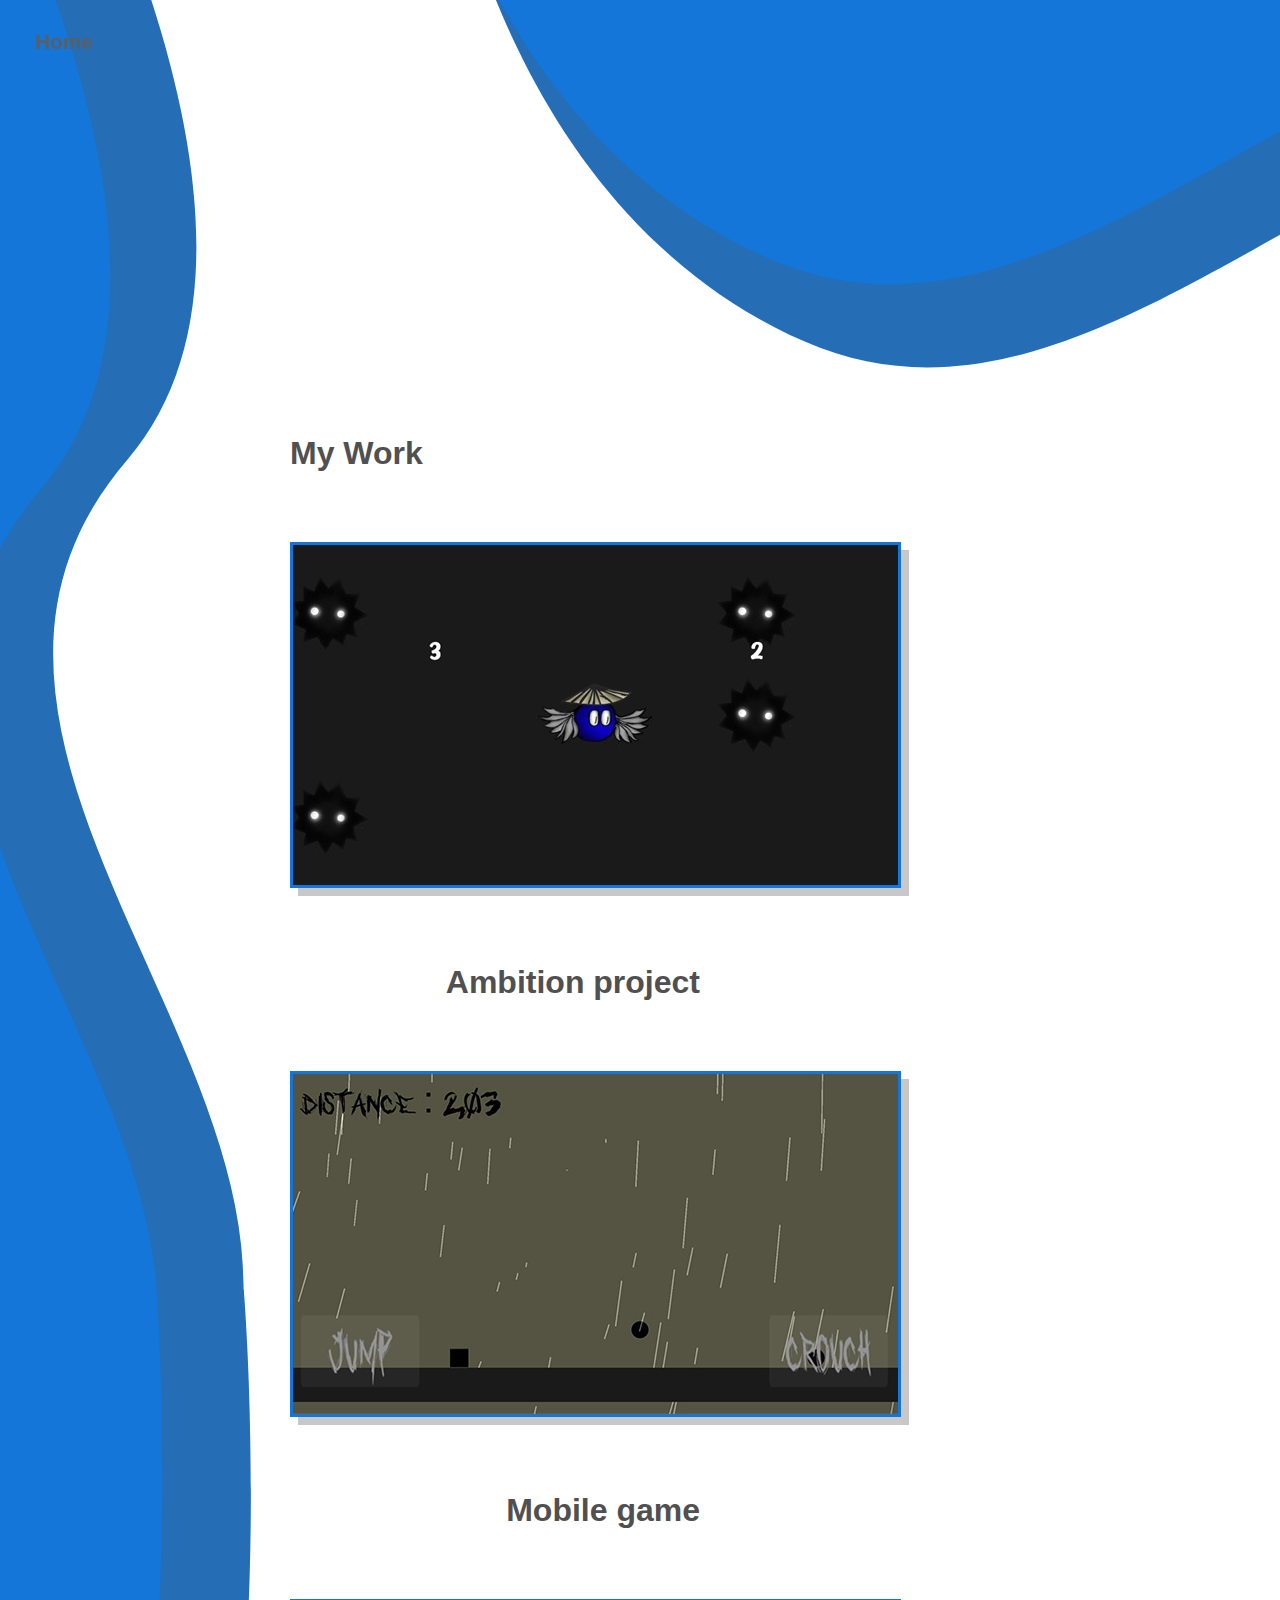
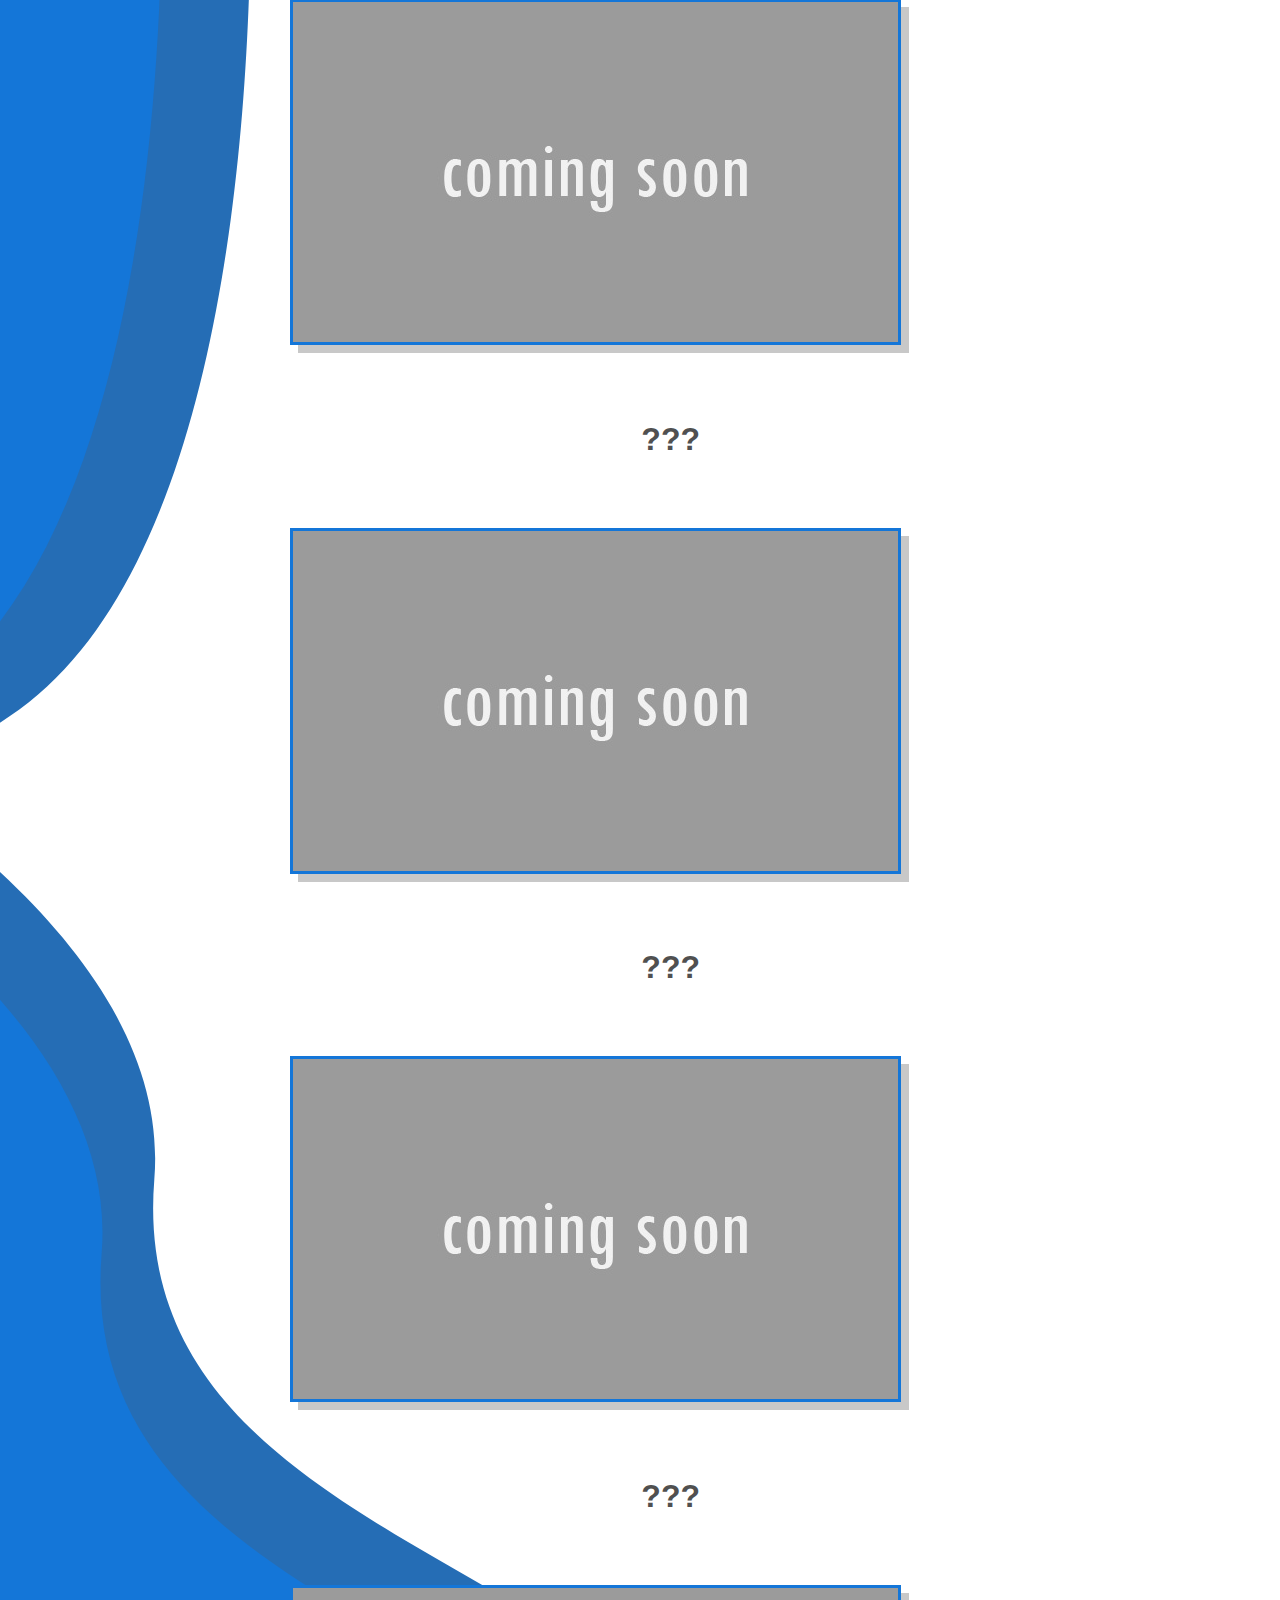
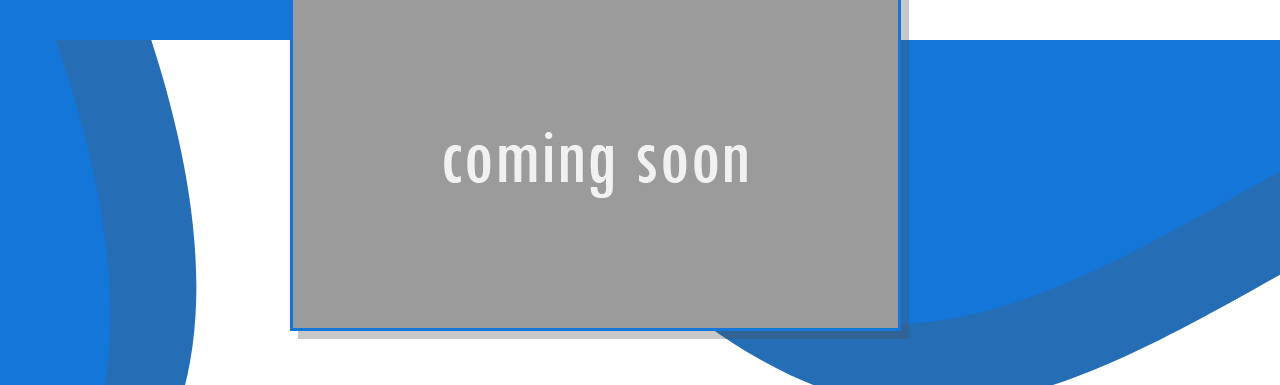
==== mywork.html @ cafae795 "added website" ====
<!DOCTYPE html>
<html lang="en">
<head>
    <meta charset="UTF-8">
    <title>My work</title>
    <link rel="stylesheet" href="style.css">
</head>
<body>
<section id="home"><p>l</p></section>
<header>
    <div>
        <ul>
            <li><a href="index.html">Home</a></li>
        </ul>
    </div>
</header>
<div class="projects">
    <h1>My Work</h1>
    <div><a href="recent1.html"><img class="img_border" src="images/Ambitie project.jpg"></a>
        <h1 class="info2">Ambition project</h1>
    </div>
    <div><a href="recent2.html"><img class="img_border" src="images/Mobile game.jpg"></a>
        <h1 class="info2">Mobile game</h1>
    </div>
    <div><img class="img_border" src="images/comingsoon.jpg"></a>
        <h1 class="info2">???</h1>
    </div>
    <div><img class="img_border" src="images/comingsoon.jpg"></a>
        <h1 class="info2">???</h1>
    </div>
    <div><img class="img_border" src="images/comingsoon.jpg"></a>
        <h1 class="info2">???</h1>
    </div>
    <div><img class="img_border" src="images/comingsoon.jpg"></a>

    </div>
</div>
</body>
</html>
---- style.css ----
body{
    margin: 0;
    padding: 0;

    background-color: #f1f1f1;
    background-image: url("images/background.png");
}

html{
    scroll-behavior: smooth;
}

header{
    position: fixed;
    top: 0;

}

#home p{
    color: #1476D8;
}

ul {
    list-style-type: none;
    margin: 0;
    padding: 0;
    overflow: hidden;
  }
  
  li {
    float: left;
  }
  
  li a {
    display: block;
    color: #505050;
    text-align: center;
    padding: 30px 35px;
    text-decoration: none;
    font-family: Verdana, Geneva, Tahoma, sans-serif;
    font-weight: bolder;
      font-size: 18px;
      border-width: 3px;
      border-color: #f1f1f1;

  }

  li a{
    transition: 1s;
  }

  li a:hover {
    color: #5e5e5e;
      cursor: pointer;
      font-size: 1.3rem;
  }

  .title{
      display: flex;
      align-items: center;
      justify-content: space-around;
      color: #505050;
      font-family: Verdana, Geneva, Tahoma, sans-serif;
      font-weight: bolder;
      margin-top: 420px;
      margin-left: 80px;
  }

  .title img{
      margin-right: 80px;
  }

  .title h1:hover{
      font-size: 2rem;
  }

.title h1{
    transition: 1s;
}


  #home_text{
      color: #505050;
  }

  .contact_text{
      float: right;
      color: #505050    ;
  }

.box {
    display: flex;
    flex-direction: row;
    justify-content: space-between;
    flex-wrap: wrap;
    margin-top: 180px;
    margin-left: 270px;
    margin-right: 270px;
    color: #505050;
    font-family: Verdana, Geneva, Tahoma, sans-serif;
    font-weight: bolder;
}

.box_info{
    float: right;
}


.box img{
    margin-bottom: 50px;
}

.img_border{
    padding: 3px;
    background-color: #1476D8;
    box-shadow: 8px 8px #50505050;
}

.box img:hover{
    opacity: 0.7;
    cursor: pointer;
}

#see_more_button{
    display: flex;
    justify-content: center;
    margin-right: 300px;
    cursor: pointer;
    padding: 0.625rem 1.25rem;
    width: 300px;
    border-radius: 16px;
    border: none;
    background-color: #C6C6C6;
    margin-left: 785px;
}

#see_more_button a{
    color: #f1f1f1;
    font-size: 1.5rem;
    font-family: Verdana, Geneva, Tahoma, sans-serif;
    font-weight: bolder;
}

#see_more_button:hover{
    background-color: #1476D8;
}

a{
    text-decoration: none;
    color: #f1f1f1;
}

.box2{
    margin-top: 350px;
    display: flex;
    align-items: center;
    justify-content: center;
    padding-bottom: 250px;
}

.box2 p{
    float: right;
}

.box2 img, h1{
    padding-right: 80px;
}

.box2 h1{
    padding-bottom: 50px;
    color: #505050;
    font-family: Verdana, Geneva, Tahoma, sans-serif;
    font-weight: bolder;
}

.box2 p{
    color: #505050;
    font-family: Verdana, Geneva, Tahoma, sans-serif;
    font-weight: bolder;
}

.info{
    display: flex;
    align-items: center;
    flex-direction: column;
}

.footer{
    height: 140px;
    background-color: #1476D8;
}

.projects{
    color: #505050;
    font-family: Verdana, Geneva, Tahoma, sans-serif;
    font-weight: bolder;
    display: flex;
    flex-direction: column;
    margin-top: 380px;
    margin-left: 290px;
}

.projects img{
    margin-bottom: 50px;
}

.projects h1{
    margin-bottom: 70px;
}

.info2{
    float: right;
    margin-right: 500px;

}

#my_work{
    padding-bottom: 50px;
    color: #505050;
    font-family: Verdana, Geneva, Tahoma, sans-serif;
    font-weight: bolder;
}

#my_work h1{
    margin-left: 840px;
    padding-top: 300px;
}
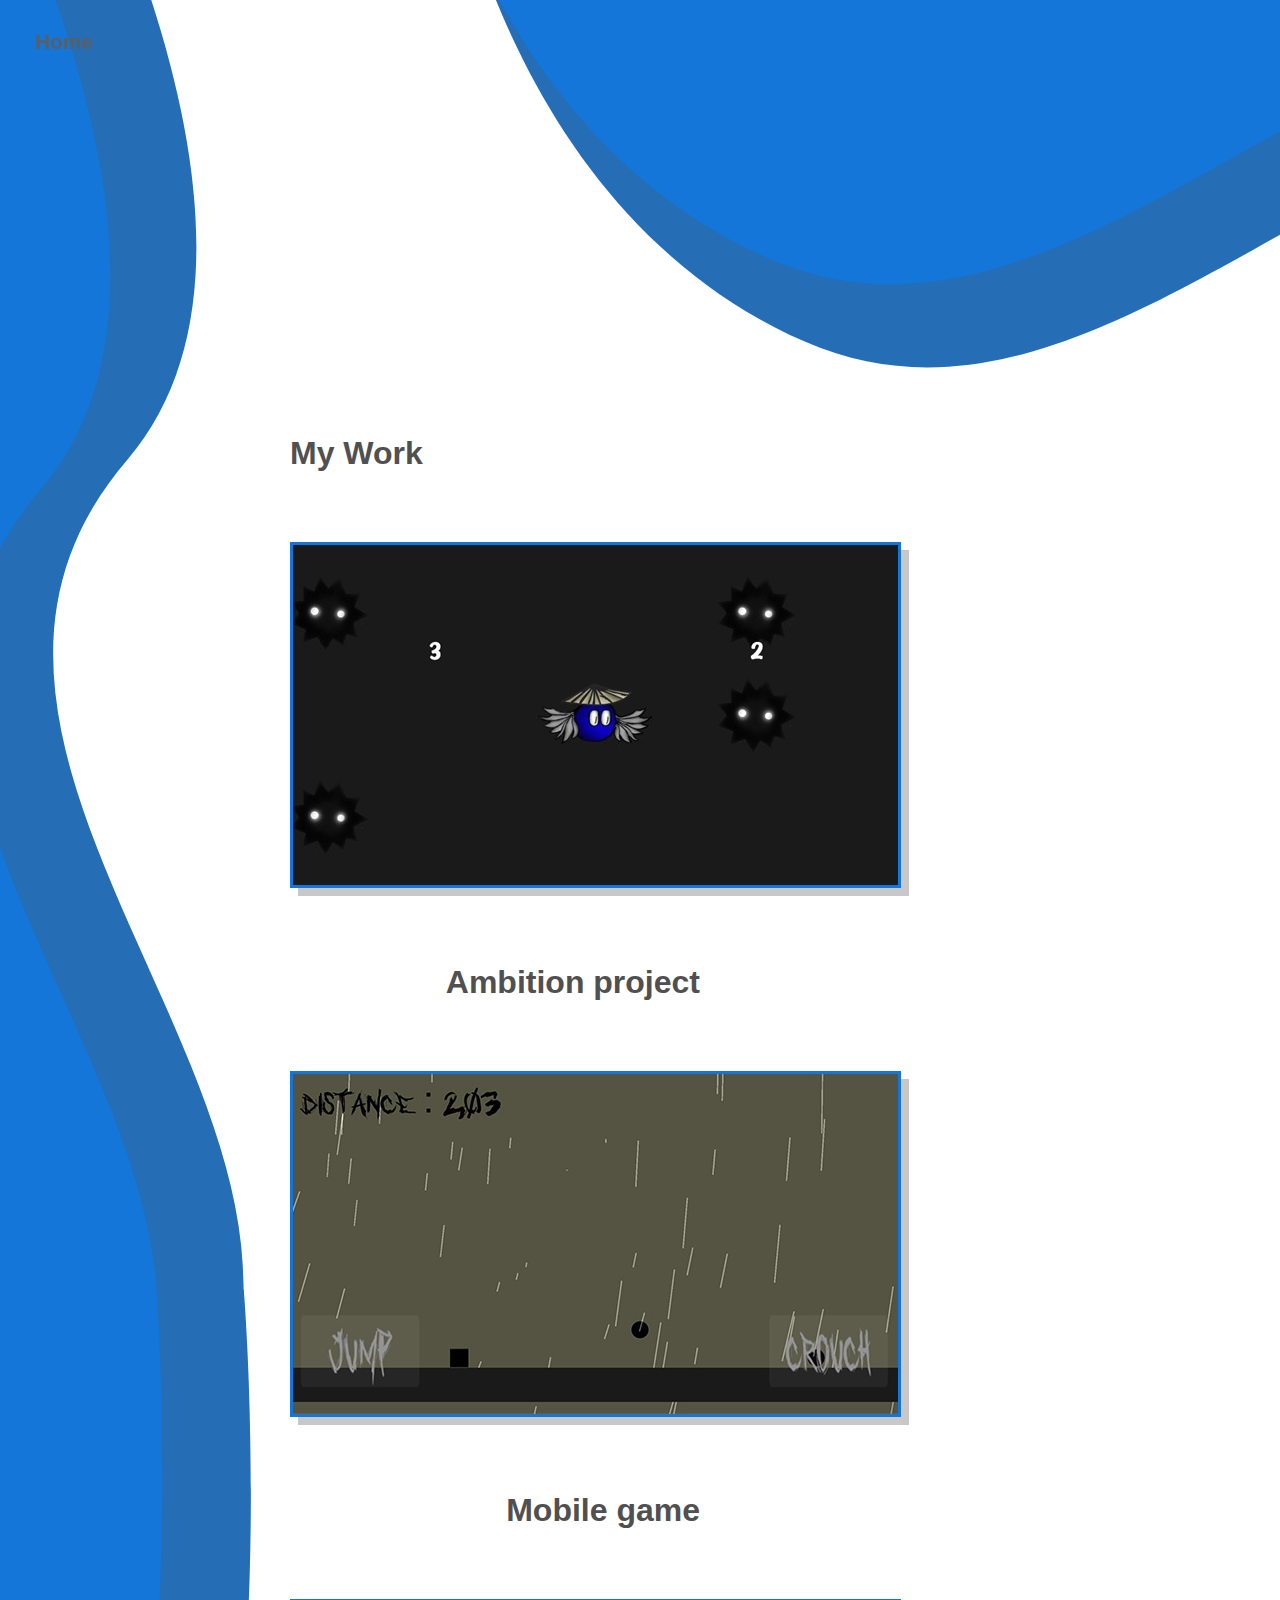
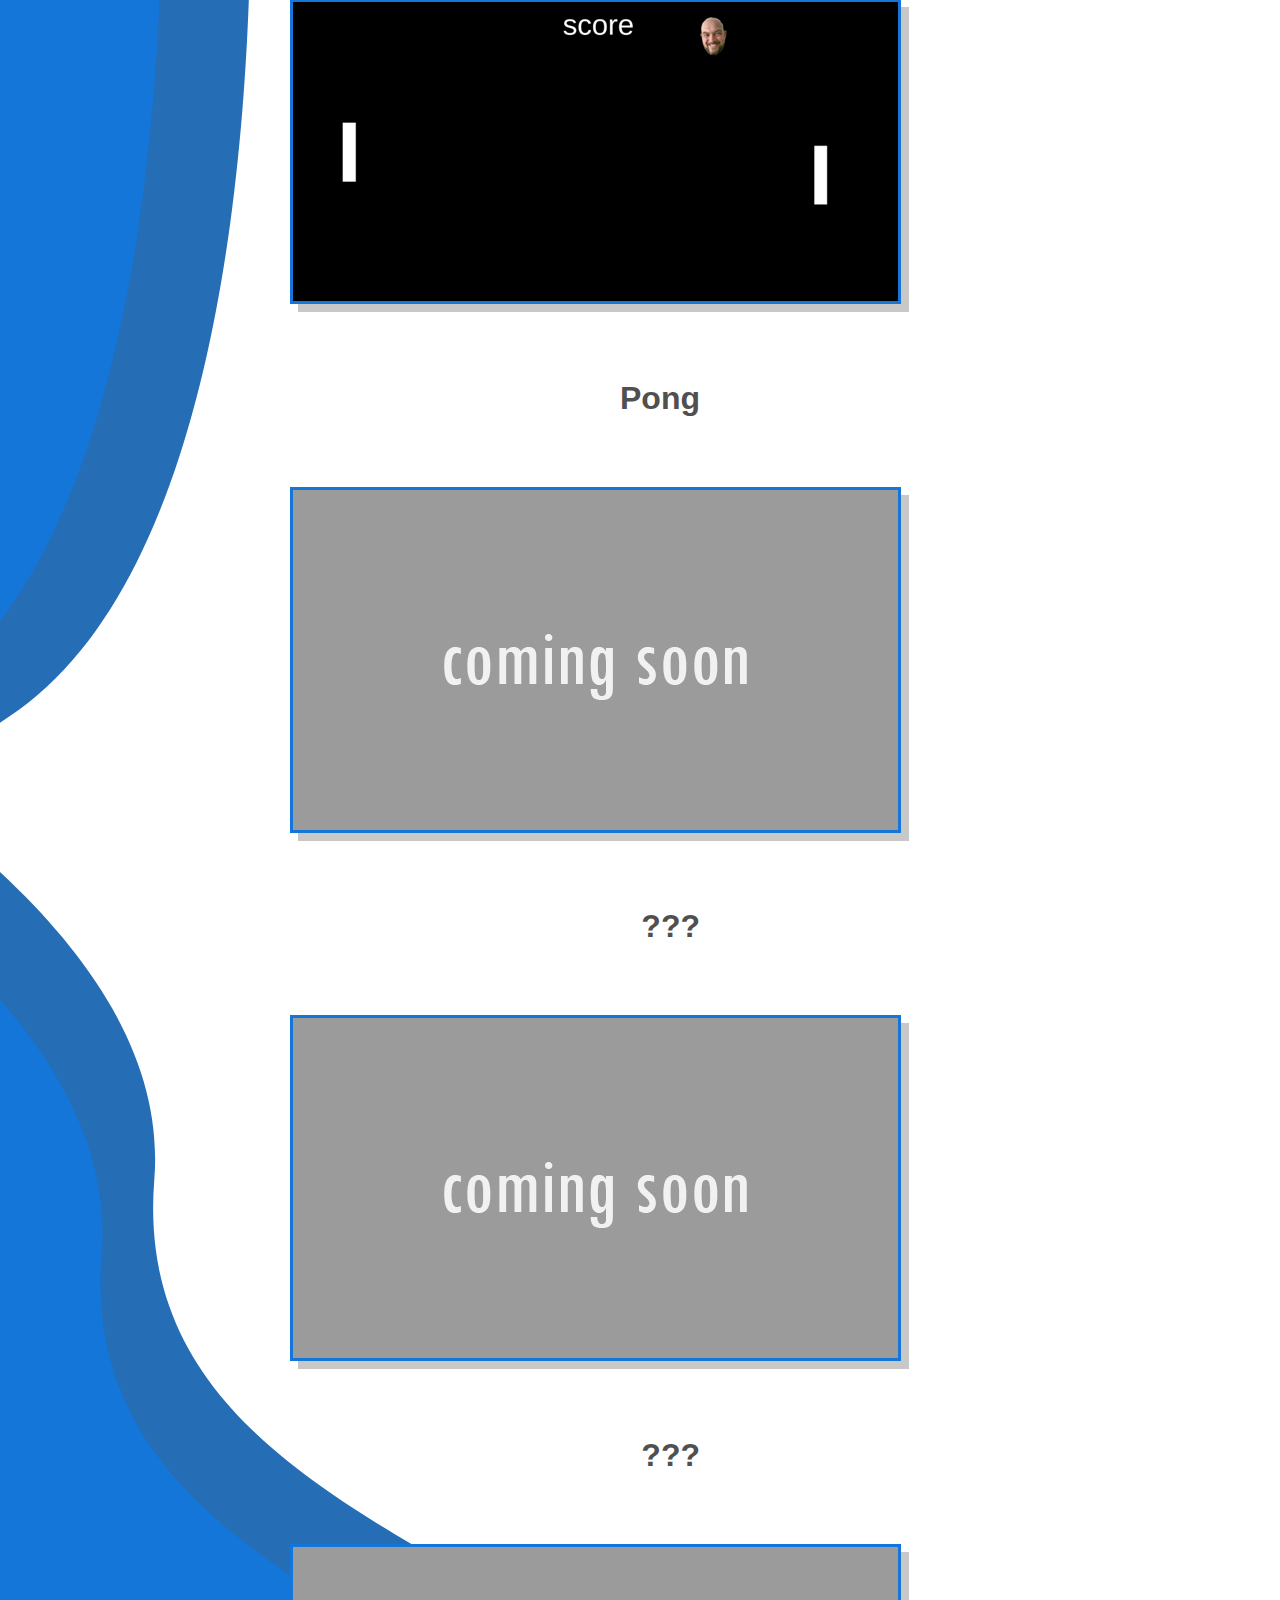
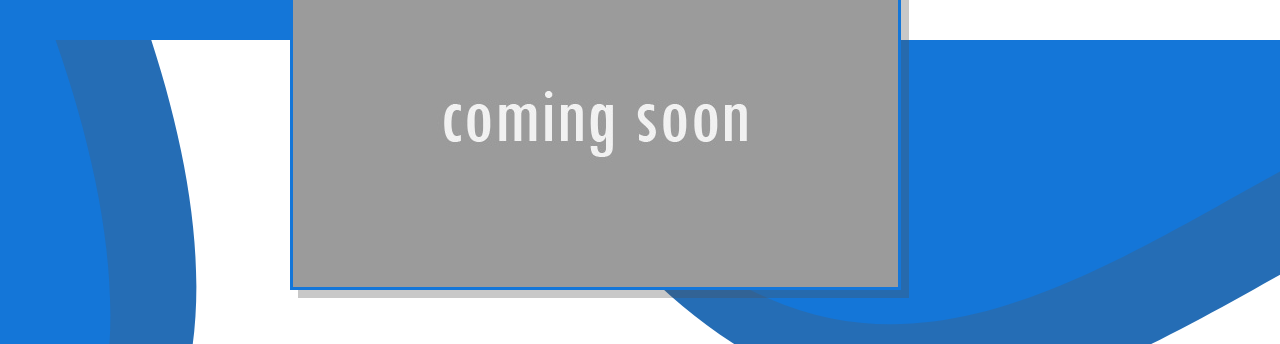
==== commit a3527c90: "final website" ====
--- a/mywork.html
+++ b/mywork.html
@@ -22,8 +22,8 @@
     <div><a href="recent2.html"><img class="img_border" src="images/Mobile game.jpg"></a>
         <h1 class="info2">Mobile game</h1>
     </div>
-    <div><img class="img_border" src="images/comingsoon.jpg"></a>
-        <h1 class="info2">???</h1>
+    <div><a href="recent3.html"><img class="img_border" src="images/pong.png"></a>
+        <h1 class="info2">Pong</h1>
     </div>
     <div><img class="img_border" src="images/comingsoon.jpg"></a>
         <h1 class="info2">???</h1>
--- a/style.css
+++ b/style.css
@@ -31,7 +31,7 @@
     float: left;
   }
   
-  li a {
+  li a{
     display: block;
     color: #505050;
     text-align: center;
@@ -40,19 +40,21 @@
     font-family: Verdana, Geneva, Tahoma, sans-serif;
     font-weight: bolder;
       font-size: 18px;
+
+
+  }
+
+  li a{
+    transition: 1s;
       border-width: 3px;
       border-color: #f1f1f1;
-
-  }
-
-  li a{
-    transition: 1s;
   }
 
   li a:hover {
     color: #5e5e5e;
       cursor: pointer;
       font-size: 1.3rem;
+
   }
 
   .title{
@@ -121,7 +123,7 @@
     cursor: pointer;
 }
 
-#see_more_button{
+.see_more_button{
     display: flex;
     justify-content: center;
     margin-right: 300px;
@@ -134,14 +136,14 @@
     margin-left: 785px;
 }
 
-#see_more_button a{
+.see_more_button a{
     color: #f1f1f1;
     font-size: 1.5rem;
     font-family: Verdana, Geneva, Tahoma, sans-serif;
     font-weight: bolder;
 }
 
-#see_more_button:hover{
+.see_more_button:hover{
     background-color: #1476D8;
 }
 
@@ -226,5 +228,9 @@
     padding-top: 300px;
 }
 
-
-
+#contactButton{
+    margin-bottom: 60px;
+}
+
+
+
